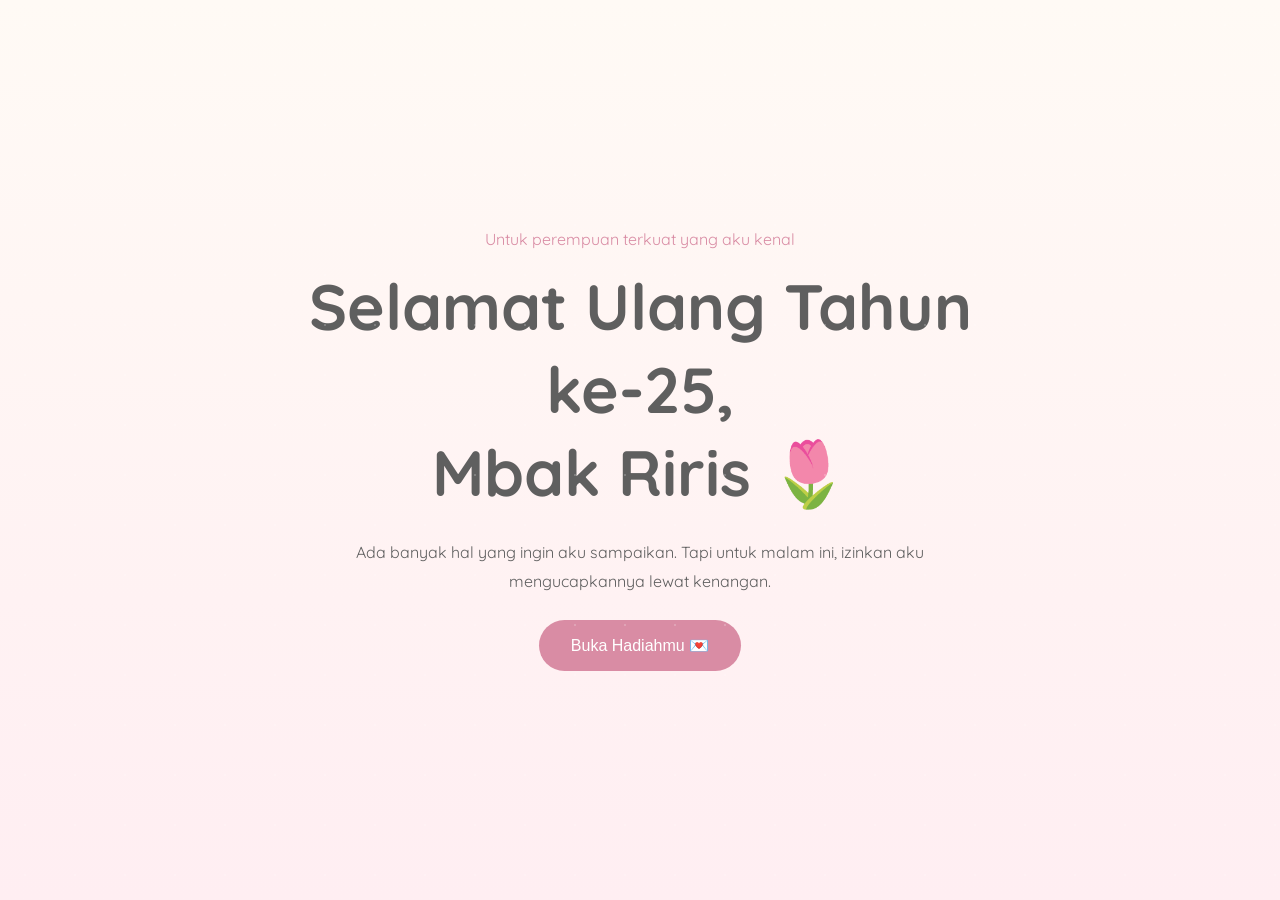
==== index.html @ a835fd6c "Add files via upload" ====
<!DOCTYPE html>
<html lang="id">
<head>
  <meta charset="UTF-8">
  <meta name="viewport" content="width=device-width, initial-scale=1.0">

  <title>Untuk Mbak Riris 💌</title>

  <link rel="preconnect" href="https://fonts.googleapis.com">
  <link rel="preconnect" href="https://fonts.gstatic.com" crossorigin>

  <link href="https://fonts.googleapis.com/css2?family=Quicksand:wght@400;500;700&family=Caveat:wght@500;700&display=swap" rel="stylesheet">

  <link rel="stylesheet" href="style.css">
</head>

<body>

  <div class="stars"></div>

  <section class="hero">
    <div class="hero-content">
      <p class="subtitle">Untuk perempuan terkuat yang aku kenal</p>

      <h1>Selamat Ulang Tahun ke-25,<br>Mbak Riris 🌷</h1>

      <p class="description">
        Ada banyak hal yang ingin aku sampaikan.
        Tapi untuk malam ini, izinkan aku mengucapkannya lewat kenangan.
      </p>

      <button id="openBtn">Buka Hadiahmu 💌</button>
    </div>
  </section>

  <main id="content" class="hidden">

    <section class="gallery-section">
      <h2>34 Kenangan Kita 📸</h2>
      <p class="section-desc">
        Tidak semua momen besar. Tapi semuanya berharga.
      </p>

      <div id="gallery" class="gallery"></div>
    </section>

    <section class="letter-section">
      <div class="letter-card">
        <h2>Untuk Mbak Riris 💖</h2>

        <div id="typedText"></div>
      </div>
    </section>

    <section class="closing">
      <h2>Sekarang giliran Mbak untuk bahagia ✨</h2>

      <p>
        Semoga usia 25 membawa lebih banyak ketenangan,
        kesehatan, kebahagiaan, dan orang-orang baik.
      </p>

      <p class="signature">
        Dengan sayang,<br>
        adikmu 🤍
      </p>
    </section>

  </main>

  <div id="modal" class="modal">
    <span id="closeModal">&times;</span>
    <img id="modalImg" src="" alt="">
    <p id="modalCaption"></p>
  </div>

  <audio id="music" loop>
    <source src="music.mp3" type="audio/mpeg">
  </audio>

  <script src="https://cdn.jsdelivr.net/npm/canvas-confetti@1.9.3/dist/confetti.browser.min.js"></script>
  <script src="script.js"></script>

</body>
</html>
---- style.css ----
:root {
  --pink: #f8d7da;
  --cream: #fffaf5;
  --text: #5f5f5f;
  --accent: #d98ca4;
}

* {
  margin: 0;
  padding: 0;
  box-sizing: border-box;
}

body {
  background: linear-gradient(to bottom, #fffaf5, #ffeef2);
  color: var(--text);
  font-family: "Quicksand", sans-serif;
  overflow-x: hidden;
}

.hidden {
  display: none;
}

.hero {
  min-height: 100vh;
  display: flex;
  align-items: center;
  justify-content: center;
  padding: 32px;
  text-align: center;
}

.hero-content {
  max-width: 700px;
}

.subtitle {
  color: var(--accent);
  margin-bottom: 16px;
}

h1 {
  font-size: clamp(2.5rem, 6vw, 4rem);
  line-height: 1.3;
}

.description {
  margin: 24px 0;
  line-height: 1.8;
}

button {
  background: var(--accent);
  color: white;
  border: none;
  border-radius: 999px;
  padding: 16px 32px;
  font-size: 1rem;
  cursor: pointer;
  transition: .3s;
}

button:hover {
  transform: translateY(-3px);
}

section {
  padding: 80px 24px;
}

h2 {
  text-align: center;
  margin-bottom: 16px;
}

.section-desc {
  text-align: center;
  margin-bottom: 40px;
}

.gallery {
  max-width: 1200px;
  margin: auto;
  display: grid;
  grid-template-columns: repeat(auto-fit, minmax(180px, 1fr));
  gap: 24px;
}

.photo-card {
  background: white;
  padding: 12px;
  border-radius: 12px;
  box-shadow: 0 10px 25px rgba(0,0,0,.08);
  cursor: pointer;
  transform: rotate(var(--rotate));
  transition: .3s;
}

.photo-card:hover {
  transform: scale(1.05) rotate(0deg);
}

.photo-card img {
  width: 100%;
  height: 220px;
  object-fit: cover;
  border-radius: 8px;
}

.photo-card p {
  font-family: "Caveat", cursive;
  text-align: center;
  margin-top: 12px;
  font-size: 1.3rem;
}

.letter-card {
  max-width: 800px;
  margin: auto;
  background: rgba(255,255,255,.7);
  backdrop-filter: blur(10px);
  padding: 40px;
  border-radius: 24px;
  line-height: 2;
  box-shadow: 0 10px 30px rgba(0,0,0,.08);
}

#typedText {
  white-space: pre-line;
}

.closing {
  text-align: center;
}

.signature {
  margin-top: 24px;
  font-family: "Caveat", cursive;
  font-size: 2rem;
}

.modal {
  display: none;
  position: fixed;
  inset: 0;
  background: rgba(0,0,0,.85);
  z-index: 999;
  padding: 20px;
  text-align: center;
}

.modal img {
  max-width: 90%;
  max-height: 75vh;
  margin-top: 40px;
  border-radius: 12px;
}

.modal p {
  color: white;
  margin-top: 16px;
}

#closeModal {
  color: white;
  position: absolute;
  top: 20px;
  right: 30px;
  font-size: 2rem;
  cursor: pointer;
}

.stars {
  position: fixed;
  inset: 0;
  background-image:
    radial-gradient(white 1px, transparent 1px);
  background-size: 50px 50px;
  opacity: .2;
  pointer-events: none;
}
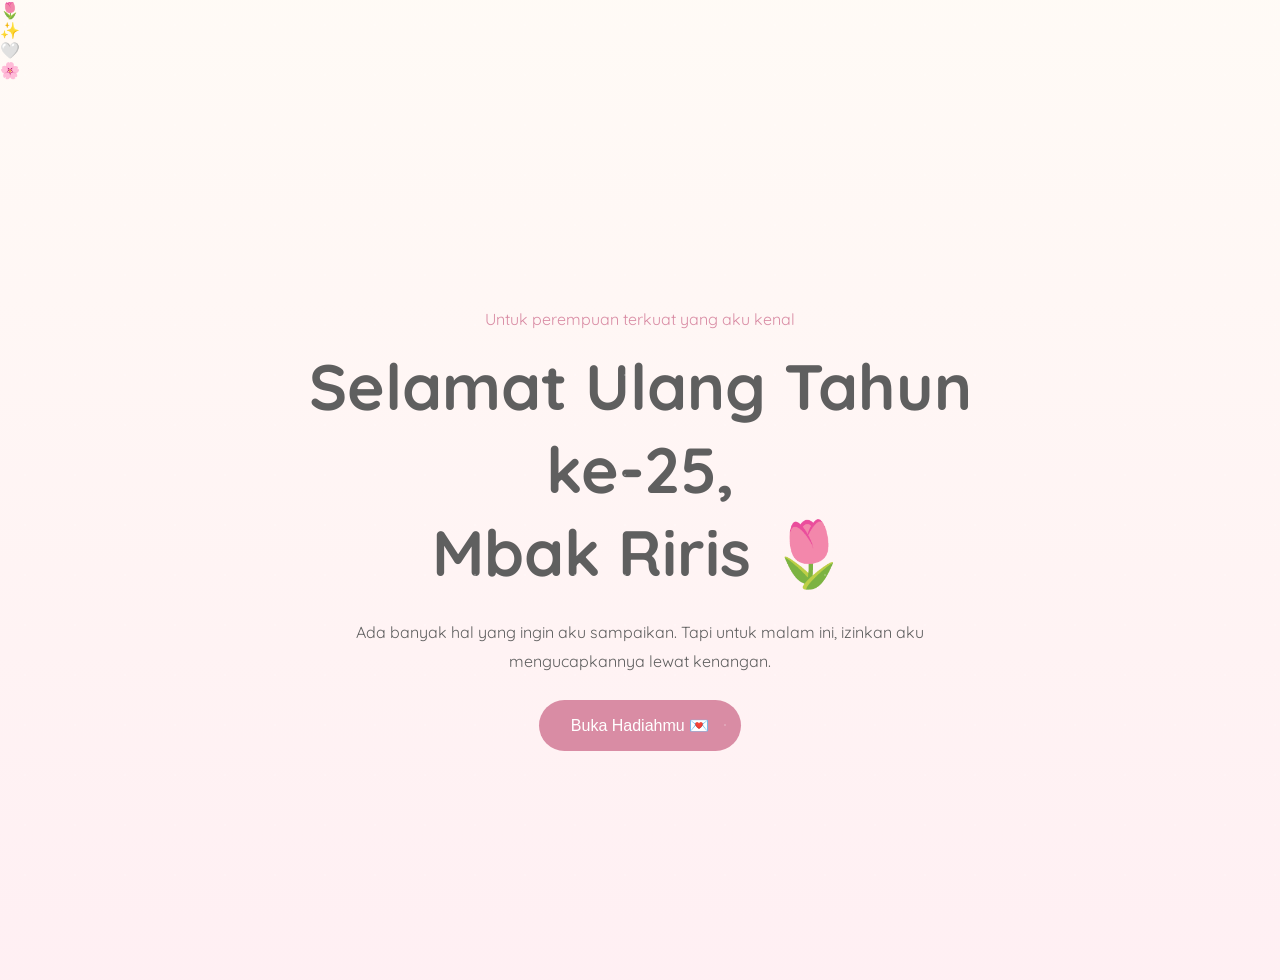
==== commit d0c8ae2c: "Enhance index.html with floating elements Added floating elements for decoration and improved struct" ====
--- a/index.html
+++ b/index.html
@@ -15,7 +15,10 @@
 </head>
 
 <body>
-
+  <div class="floating">🌷</div>
+  <div class="floating delay1">✨</div>
+  <div class="floating delay2">🤍</div>
+  <div class="floating delay3">🌸</div>
   <div class="stars"></div>
 
   <section class="hero">
@@ -82,4 +85,4 @@
   <script src="script.js"></script>
 
 </body>
-</html>+</html>
--- a/style.css
+++ b/style.css
@@ -12,7 +12,8 @@
 }
 
 body {
-  background: linear-gradient(to bottom, #fffaf5, #ffeef2);
+  background:linear-gradient(rgba(255,250,245,0.92), rgba(255,238,242,0.92)),
+  url("https://www.transparenttextures.com/patterns/paper-fibers.png");
   color: var(--text);
   font-family: "Quicksand", sans-serif;
   overflow-x: hidden;
@@ -90,6 +91,8 @@
 .photo-card {
   background: white;
   padding: 12px;
+  display: flex;
+  flex-direction: column;
   border-radius: 12px;
   box-shadow: 0 10px 25px rgba(0,0,0,.08);
   cursor: pointer;
@@ -104,7 +107,7 @@
 .photo-card img {
   width: 100%;
   height: 220px;
-  object-fit: cover;
+  object-fit: contain;
   border-radius: 8px;
 }
 
@@ -179,4 +182,28 @@
   background-size: 50px 50px;
   opacity: .2;
   pointer-events: none;
-}+}
+
+@media (max-width: 768px) {
+
+  .gallery {
+    grid-template-columns: repeat(2, 1fr);
+    gap: 16px;
+  }
+
+  .photo-card img {
+    max-height: 250px;
+  }
+
+  .letter-card {
+    padding: 24px;
+  }
+
+  h1 {
+    font-size: 2.2rem;
+  }
+
+  h2 {
+    font-size: 1.6rem;
+  }
+}
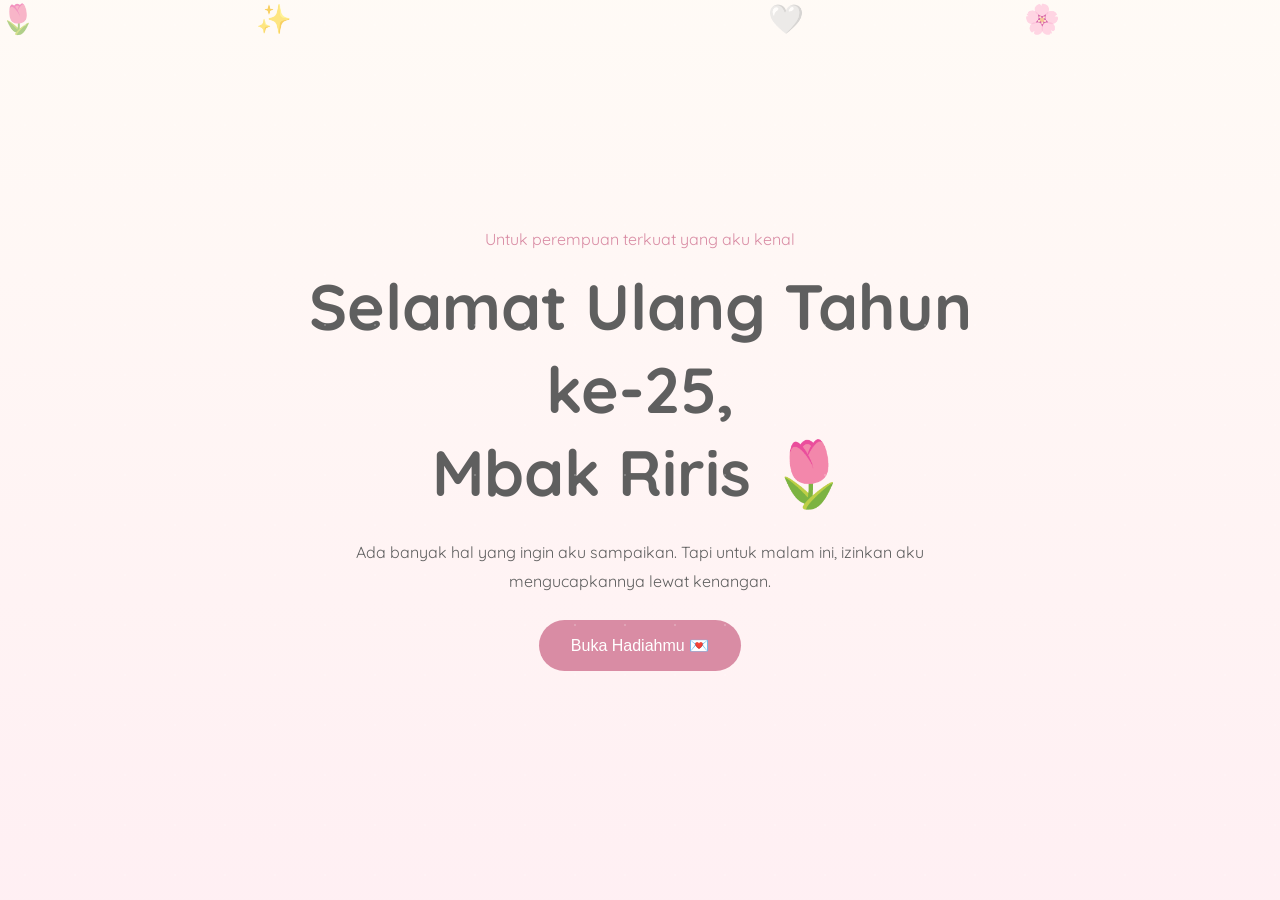
==== commit e3698f5f: "Add countdown to birthday message Added countdown element to the hero section." ====
--- a/index.html
+++ b/index.html
@@ -24,7 +24,9 @@
   <section class="hero">
     <div class="hero-content">
       <p class="subtitle">Untuk perempuan terkuat yang aku kenal</p>
-
+      
+      <p id="countdown"></p>
+      
       <h1>Selamat Ulang Tahun ke-25,<br>Mbak Riris 🌷</h1>
 
       <p class="description">
--- a/style.css
+++ b/style.css
@@ -207,3 +207,36 @@
     font-size: 1.6rem;
   }
 }
+
+.floating {
+  position: fixed;
+  font-size: 1.8rem;
+  animation: float 12s linear infinite;
+  opacity: .6;
+  pointer-events: none;
+}
+
+.delay1 {
+  left: 20%;
+  animation-delay: 3s;
+}
+
+.delay2 {
+  left: 60%;
+  animation-delay: 6s;
+}
+
+.delay3 {
+  left: 80%;
+  animation-delay: 9s;
+}
+
+@keyframes float {
+  from {
+    transform: translateY(110vh);
+  }
+
+  to {
+    transform: translateY(-20vh);
+  }
+}
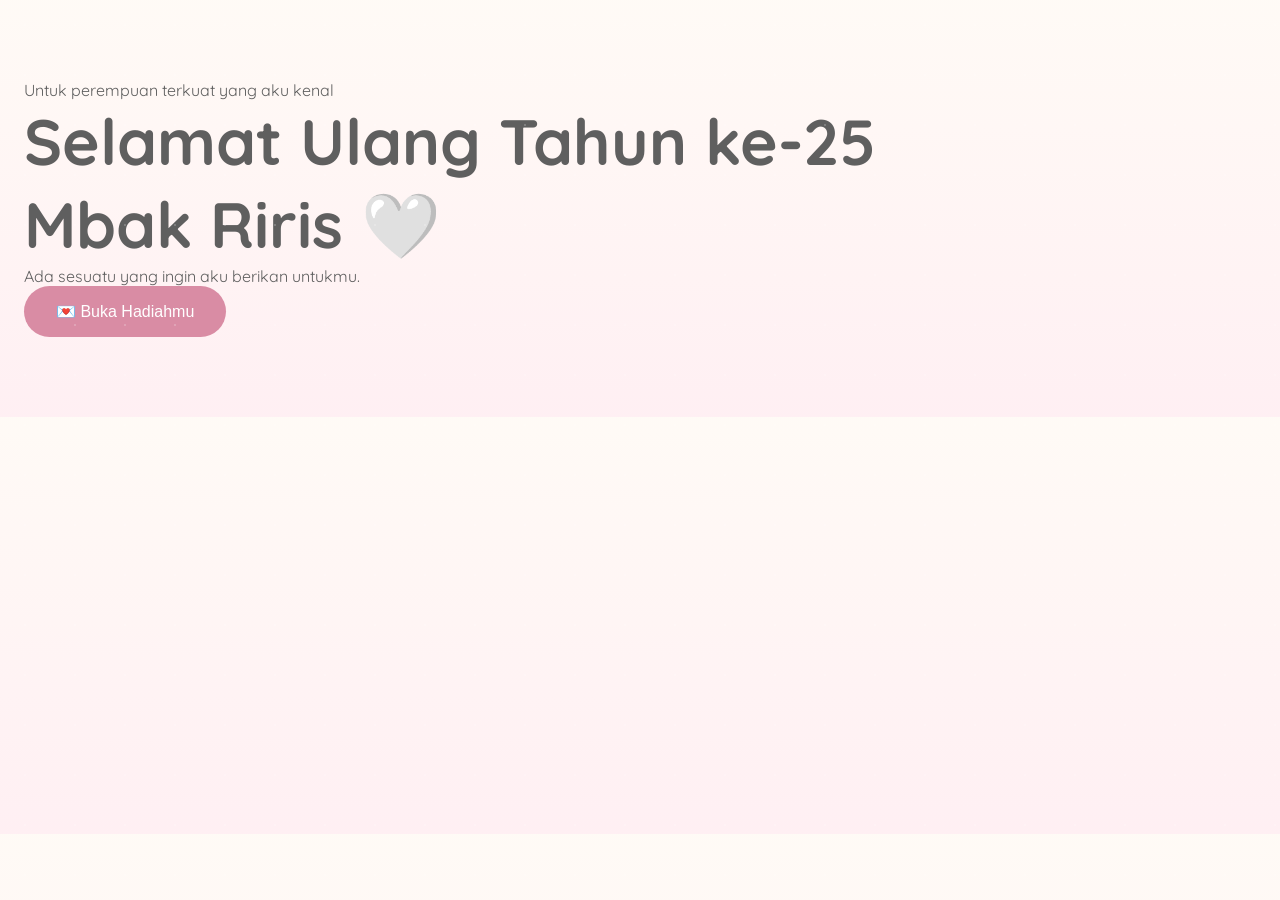
==== commit 81da8679: "Revise index.html for birthday celebration layout Updated the HTML structure and content for a birth" ====
--- a/index.html
+++ b/index.html
@@ -4,86 +4,275 @@
   <meta charset="UTF-8">
   <meta name="viewport" content="width=device-width, initial-scale=1.0">
 
-  <title>Untuk Mbak Riris 💌</title>
+  <title>Untuk Mbak Riris 🤍</title>
 
   <link rel="preconnect" href="https://fonts.googleapis.com">
   <link rel="preconnect" href="https://fonts.gstatic.com" crossorigin>
 
-  <link href="https://fonts.googleapis.com/css2?family=Quicksand:wght@400;500;700&family=Caveat:wght@500;700&display=swap" rel="stylesheet">
+  <link href="https://fonts.googleapis.com/css2?family=Caveat:wght@400;700&family=Quicksand:wght@300;400;500;600;700&display=swap" rel="stylesheet">
 
   <link rel="stylesheet" href="style.css">
 </head>
-
 <body>
-  <div class="floating">🌷</div>
-  <div class="floating delay1">✨</div>
-  <div class="floating delay2">🤍</div>
-  <div class="floating delay3">🌸</div>
-  <div class="stars"></div>
-
-  <section class="hero">
-    <div class="hero-content">
-      <p class="subtitle">Untuk perempuan terkuat yang aku kenal</p>
-      
-      <p id="countdown"></p>
-      
-      <h1>Selamat Ulang Tahun ke-25,<br>Mbak Riris 🌷</h1>
-
-      <p class="description">
-        Ada banyak hal yang ingin aku sampaikan.
-        Tapi untuk malam ini, izinkan aku mengucapkannya lewat kenangan.
-      </p>
-
-      <button id="openBtn">Buka Hadiahmu 💌</button>
-    </div>
-  </section>
-
-  <main id="content" class="hidden">
-
-    <section class="gallery-section">
-      <h2>34 Kenangan Kita 📸</h2>
-      <p class="section-desc">
-        Tidak semua momen besar. Tapi semuanya berharga.
-      </p>
-
-      <div id="gallery" class="gallery"></div>
-    </section>
-
-    <section class="letter-section">
-      <div class="letter-card">
-        <h2>Untuk Mbak Riris 💖</h2>
-
-        <div id="typedText"></div>
-      </div>
-    </section>
-
-    <section class="closing">
-      <h2>Sekarang giliran Mbak untuk bahagia ✨</h2>
-
-      <p>
-        Semoga usia 25 membawa lebih banyak ketenangan,
-        kesehatan, kebahagiaan, dan orang-orang baik.
-      </p>
-
-      <p class="signature">
-        Dengan sayang,<br>
-        adikmu 🤍
-      </p>
-    </section>
-
-  </main>
-
-  <div id="modal" class="modal">
-    <span id="closeModal">&times;</span>
-    <img id="modalImg" src="" alt="">
-    <p id="modalCaption"></p>
-  </div>
-
-  <audio id="music" loop>
+
+  <!-- Musik -->
+  <audio id="bgMusic" loop>
     <source src="music.mp3" type="audio/mpeg">
   </audio>
 
-  <script src="https://cdn.jsdelivr.net/npm/canvas-confetti@1.9.3/dist/confetti.browser.min.js"></script>
+  <!-- Bintang -->
+  <div class="stars"></div>
+
+  <!-- ========================= -->
+  <!-- OPENING -->
+  <!-- ========================= -->
+
+  <section id="opening" class="screen active">
+
+    <div class="opening-content">
+
+      <p class="opening-small">
+        Untuk perempuan terkuat yang aku kenal
+      </p>
+
+      <h1>
+        Selamat Ulang Tahun ke-25
+        <br>
+        Mbak Riris 🤍
+      </h1>
+
+      <p class="opening-desc">
+        Ada sesuatu yang ingin aku berikan untukmu.
+      </p>
+
+      <button id="startBtn">
+        💌 Buka Hadiahmu
+      </button>
+
+    </div>
+
+  </section>
+
+  <!-- ========================= -->
+  <!-- 25 TAHUN -->
+  <!-- ========================= -->
+
+  <section id="intro25" class="screen hidden">
+
+    <div class="intro-box">
+
+      <h2>25 Tahun</h2>
+
+      <div class="numbers">
+
+        <div class="number-card">
+          <span>25</span>
+          <p>Tahun</p>
+        </div>
+
+        <div class="number-card">
+          <span>300</span>
+          <p>Bulan</p>
+        </div>
+
+        <div class="number-card">
+          <span>9.131</span>
+          <p>Hari</p>
+        </div>
+
+        <div class="number-card">
+          <span>219.144</span>
+          <p>Jam</p>
+        </div>
+
+      </div>
+
+      <p class="intro-text">
+        Dan selama itu pula,
+        banyak orang beruntung karena pernah mengenal Mbak Riris.
+      </p>
+
+      <button id="toScrapbook">
+        ✨ Lihat Kenangan Kita
+      </button>
+
+    </div>
+
+  </section>
+
+  <!-- ========================= -->
+  <!-- SCRAPBOOK -->
+  <!-- ========================= -->
+
+  <section id="scrapbook" class="screen hidden">
+
+    <div class="section-title">
+      <h2>📸 Scrapbook Kenangan</h2>
+      <p>
+        Klik foto mana saja untuk membuka kenangannya.
+      </p>
+    </div>
+
+    <div id="scrapbookGallery" class="scrapbook-gallery">
+
+      <!-- otomatis dari JS -->
+
+    </div>
+
+    <div class="next-section">
+      <button id="toJar">
+        🏺 Lanjut ke Memory Jar
+      </button>
+    </div>
+
+  </section>
+
+  <!-- ========================= -->
+  <!-- MEMORY JAR -->
+  <!-- ========================= -->
+
+  <section id="memoryJarSection" class="screen hidden">
+
+    <div class="section-title">
+      <h2>🏺 Memory Jar</h2>
+
+      <p>
+        Sebelum lanjut, ada beberapa harapan kecil
+        yang ingin aku simpan untuk Mbak Riris.
+      </p>
+    </div>
+
+    <div class="jar-container">
+
+      <div id="memoryJar" class="jar">
+        🏺
+      </div>
+
+      <div id="memoryMessage" class="memory-message">
+        Klik toplesnya 🤍
+      </div>
+
+    </div>
+
+    <div class="next-section">
+      <button id="toLetter">
+        💌 Buka Surat
+      </button>
+    </div>
+
+  </section>
+
+  <!-- ========================= -->
+  <!-- SURAT -->
+  <!-- ========================= -->
+
+  <section id="letterSection" class="screen hidden">
+
+    <div class="section-title">
+      <h2>💌 Untuk Mbak Riris</h2>
+    </div>
+
+    <div id="envelope" class="envelope">
+
+      <div class="envelope-front">
+        📨
+        <p>Untuk Mbak Riris</p>
+      </div>
+
+    </div>
+
+    <div id="letterContainer" class="letter-container hidden">
+
+      <div class="letter-paper">
+
+        <p id="typedLetter"></p>
+
+      </div>
+
+    </div>
+
+    <div class="next-section">
+      <button id="toSecret">
+        🤍 Jangan Klik
+      </button>
+    </div>
+
+  </section>
+
+  <!-- ========================= -->
+  <!-- SECRET -->
+  <!-- ========================= -->
+
+  <section id="secretSection" class="screen hidden">
+
+    <div class="secret-box">
+
+      <h2>🤍</h2>
+
+      <div id="secretText">
+
+      </div>
+
+      <button id="toClosing">
+        🌅 Lanjut
+      </button>
+
+    </div>
+
+  </section>
+
+  <!-- ========================= -->
+  <!-- PENUTUP -->
+  <!-- ========================= -->
+
+  <section id="closing" class="screen hidden">
+
+    <div class="closing-box">
+
+      <h2>
+        Selamat Ulang Tahun, Mbak Riris 🌷
+      </h2>
+
+      <p>
+        Selama ini Mbak Riris sudah menjadi tempat pulang bagi banyak orang.
+      </p>
+
+      <p>
+        Sekarang semoga Mbak Riris juga menemukan seseorang yang membuat Mbak Riris merasa pulang.
+      </p>
+
+      <p>
+        Semoga lebih banyak hal baik menemukanmu.
+      </p>
+
+      <div class="signature">
+        Dengan penuh sayang,
+        <br>
+        Adikmu 🤍
+      </div>
+
+    </div>
+
+  </section>
+
+  <!-- ========================= -->
+  <!-- MODAL FOTO -->
+  <!-- ========================= -->
+
+  <div id="photoModal" class="modal">
+
+    <span id="closeModal">&times;</span>
+
+    <div class="modal-content">
+
+      <img id="modalImg" src="" alt="">
+
+      <p id="modalCaption"></p>
+
+    </div>
+
+  </div>
+
   <script src="script.js"></script>
 
 </body>
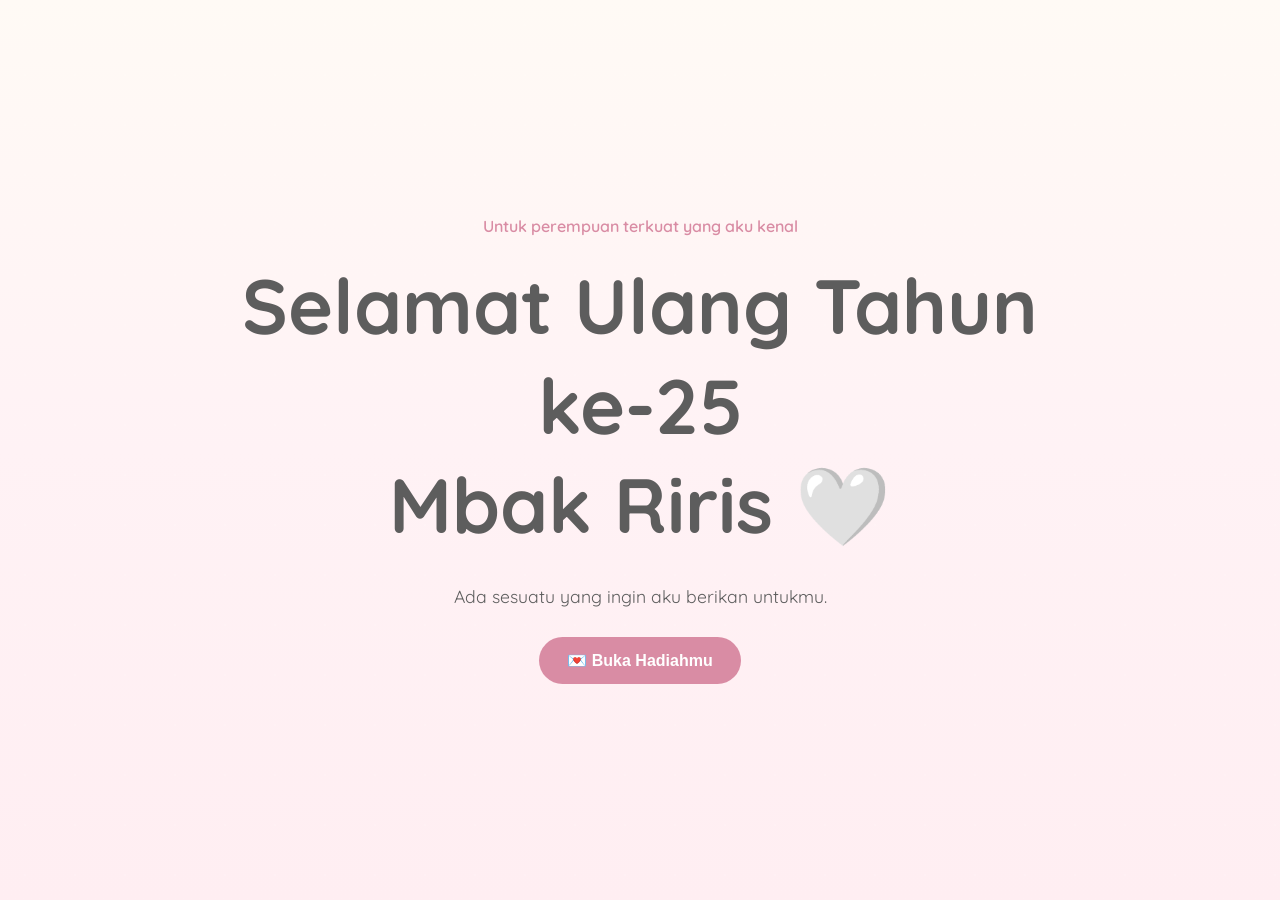
==== commit 700652c5: "Update index.html" ====
--- a/index.html
+++ b/index.html
@@ -10,7 +10,7 @@
   <link rel="preconnect" href="https://fonts.gstatic.com" crossorigin>
 
   <link href="https://fonts.googleapis.com/css2?family=Caveat:wght@400;700&family=Quicksand:wght@300;400;500;600;700&display=swap" rel="stylesheet">
-
+  <script src="https://cdn.jsdelivr.net/npm/canvas-confetti@1.9.3/dist/confetti.browser.min.js"></script>
   <link rel="stylesheet" href="style.css">
 </head>
 <body>
@@ -22,7 +22,7 @@
 
   <!-- Bintang -->
   <div class="stars"></div>
-
+  <div id="petals"></div>
   <!-- ========================= -->
   <!-- OPENING -->
   <!-- ========================= -->
@@ -45,6 +45,8 @@
         Ada sesuatu yang ingin aku berikan untukmu.
       </p>
 
+      <p id="countdown"></p>
+      
       <button id="startBtn">
         💌 Buka Hadiahmu
       </button>
--- a/style.css
+++ b/style.css
@@ -1,242 +1,568 @@
 :root {
-  --pink: #f8d7da;
-  --cream: #fffaf5;
-  --text: #5f5f5f;
-  --accent: #d98ca4;
-}
-
-* {
-  margin: 0;
-  padding: 0;
-  box-sizing: border-box;
-}
-
-body {
-  background:linear-gradient(rgba(255,250,245,0.92), rgba(255,238,242,0.92)),
-  url("https://www.transparenttextures.com/patterns/paper-fibers.png");
-  color: var(--text);
-  font-family: "Quicksand", sans-serif;
-  overflow-x: hidden;
-}
-
-.hidden {
-  display: none;
-}
-
-.hero {
-  min-height: 100vh;
-  display: flex;
-  align-items: center;
-  justify-content: center;
-  padding: 32px;
-  text-align: center;
-}
-
-.hero-content {
-  max-width: 700px;
-}
-
-.subtitle {
-  color: var(--accent);
-  margin-bottom: 16px;
-}
-
-h1 {
-  font-size: clamp(2.5rem, 6vw, 4rem);
-  line-height: 1.3;
-}
-
-.description {
-  margin: 24px 0;
-  line-height: 1.8;
-}
-
-button {
-  background: var(--accent);
-  color: white;
-  border: none;
-  border-radius: 999px;
-  padding: 16px 32px;
-  font-size: 1rem;
-  cursor: pointer;
-  transition: .3s;
-}
-
-button:hover {
-  transform: translateY(-3px);
-}
-
-section {
-  padding: 80px 24px;
-}
-
-h2 {
-  text-align: center;
-  margin-bottom: 16px;
-}
-
-.section-desc {
-  text-align: center;
-  margin-bottom: 40px;
-}
-
-.gallery {
-  max-width: 1200px;
-  margin: auto;
-  display: grid;
-  grid-template-columns: repeat(auto-fit, minmax(180px, 1fr));
-  gap: 24px;
-}
-
-.photo-card {
-  background: white;
-  padding: 12px;
-  display: flex;
-  flex-direction: column;
-  border-radius: 12px;
-  box-shadow: 0 10px 25px rgba(0,0,0,.08);
-  cursor: pointer;
-  transform: rotate(var(--rotate));
-  transition: .3s;
-}
-
-.photo-card:hover {
-  transform: scale(1.05) rotate(0deg);
-}
-
-.photo-card img {
-  width: 100%;
-  height: 220px;
-  object-fit: contain;
-  border-radius: 8px;
-}
-
-.photo-card p {
-  font-family: "Caveat", cursive;
-  text-align: center;
-  margin-top: 12px;
-  font-size: 1.3rem;
-}
-
-.letter-card {
-  max-width: 800px;
-  margin: auto;
-  background: rgba(255,255,255,.7);
-  backdrop-filter: blur(10px);
-  padding: 40px;
-  border-radius: 24px;
-  line-height: 2;
-  box-shadow: 0 10px 30px rgba(0,0,0,.08);
-}
-
-#typedText {
-  white-space: pre-line;
-}
-
-.closing {
-  text-align: center;
-}
-
-.signature {
-  margin-top: 24px;
-  font-family: "Caveat", cursive;
-  font-size: 2rem;
-}
-
-.modal {
-  display: none;
-  position: fixed;
-  inset: 0;
-  background: rgba(0,0,0,.85);
-  z-index: 999;
-  padding: 20px;
-  text-align: center;
-}
-
-.modal img {
-  max-width: 90%;
-  max-height: 75vh;
-  margin-top: 40px;
-  border-radius: 12px;
-}
-
-.modal p {
-  color: white;
-  margin-top: 16px;
-}
-
-#closeModal {
-  color: white;
-  position: absolute;
-  top: 20px;
-  right: 30px;
-  font-size: 2rem;
-  cursor: pointer;
-}
-
-.stars {
-  position: fixed;
-  inset: 0;
+  --bg1: #fffaf5;
+  --bg2: #ffeef2;
+  --paper: #fffdf8;
+  --pink: #d98ca4;
+  --pink-light: #f7dce5;
+  --text: #5d5d5d;
+  --shadow: rgba(0,0,0,.12);
+}
+
+*{
+  margin:0;
+  padding:0;
+  box-sizing:border-box;
+}
+
+html{
+  scroll-behavior:smooth;
+}
+
+body{
+  font-family:"Quicksand",sans-serif;
+  color:var(--text);
+  background:
+    linear-gradient(
+      to bottom,
+      #fffaf5,
+      #fff2f5,
+      #ffeef2
+    );
+  overflow-x:hidden;
+  min-height:100vh;
+}
+
+/* ===================== */
+/* UTILITIES */
+/* ===================== */
+
+.hidden{
+  display:none !important;
+}
+
+.screen{
+  min-height:100vh;
+  padding:60px 20px;
+}
+
+button{
+  border:none;
+  border-radius:999px;
+  padding:14px 28px;
+  cursor:pointer;
+  background:var(--pink);
+  color:white;
+  font-size:1rem;
+  font-weight:600;
+  transition:.3s;
+}
+
+button:hover{
+  transform:translateY(-3px);
+}
+
+.section-title{
+  text-align:center;
+  margin-bottom:50px;
+}
+
+.section-title h2{
+  font-size:2.5rem;
+  margin-bottom:12px;
+}
+
+.section-title p{
+  max-width:700px;
+  margin:auto;
+  line-height:1.8;
+}
+
+/* ===================== */
+/* STARS */
+/* ===================== */
+
+.stars{
+  position:fixed;
+  inset:0;
+  pointer-events:none;
+  z-index:-1;
+  opacity:.15;
+
   background-image:
     radial-gradient(white 1px, transparent 1px);
-  background-size: 50px 50px;
-  opacity: .2;
-  pointer-events: none;
-}
-
-@media (max-width: 768px) {
-
-  .gallery {
-    grid-template-columns: repeat(2, 1fr);
-    gap: 16px;
-  }
-
-  .photo-card img {
-    max-height: 250px;
-  }
-
-  .letter-card {
-    padding: 24px;
-  }
-
-  h1 {
-    font-size: 2.2rem;
-  }
-
-  h2 {
-    font-size: 1.6rem;
-  }
-}
-
-.floating {
-  position: fixed;
-  font-size: 1.8rem;
-  animation: float 12s linear infinite;
-  opacity: .6;
-  pointer-events: none;
-}
-
-.delay1 {
-  left: 20%;
-  animation-delay: 3s;
-}
-
-.delay2 {
-  left: 60%;
-  animation-delay: 6s;
-}
-
-.delay3 {
-  left: 80%;
-  animation-delay: 9s;
-}
-
-@keyframes float {
-  from {
-    transform: translateY(110vh);
-  }
-
-  to {
-    transform: translateY(-20vh);
-  }
-}
+
+  background-size:50px 50px;
+}
+
+/* ===================== */
+/* OPENING */
+/* ===================== */
+
+#opening{
+  display:flex;
+  align-items:center;
+  justify-content:center;
+  text-align:center;
+}
+
+.opening-content{
+  max-width:800px;
+}
+
+.opening-small{
+  color:var(--pink);
+  margin-bottom:20px;
+  font-weight:600;
+}
+
+.opening-content h1{
+  font-size:clamp(2.7rem,6vw,5rem);
+  line-height:1.3;
+}
+
+.opening-desc{
+  margin:30px 0;
+  font-size:1.1rem;
+}
+
+#countdown{
+
+margin-bottom:30px;
+
+font-weight:600;
+
+color:#d98ca4;
+
+font-size:1.1rem;
+
+}
+
+/* ===================== */
+/* 25 TAHUN */
+/* ===================== */
+
+.intro-box{
+  max-width:1000px;
+  margin:auto;
+  text-align:center;
+}
+
+.intro-box h2{
+  font-size:4rem;
+  margin-bottom:50px;
+}
+
+.numbers{
+  display:grid;
+  grid-template-columns:repeat(auto-fit,minmax(180px,1fr));
+  gap:20px;
+  margin-bottom:40px;
+}
+
+.number-card{
+  background:white;
+  border-radius:20px;
+  padding:30px;
+  box-shadow:0 15px 30px rgba(0,0,0,.08);
+}
+
+.number-card span{
+  display:block;
+  font-size:2.5rem;
+  font-weight:700;
+  color:var(--pink);
+}
+
+.intro-text{
+  max-width:700px;
+  margin:auto;
+  line-height:2;
+  margin-bottom:30px;
+}
+
+/* ===================== */
+/* SCRAPBOOK */
+/* ===================== */
+
+.scrapbook-gallery{
+  max-width:1400px;
+  margin:auto;
+
+  display:grid;
+  grid-template-columns:
+  repeat(auto-fit,minmax(220px,1fr));
+
+  gap:35px;
+}
+
+.photo-card{
+  background:white;
+  padding:12px 12px 20px;
+
+  border-radius:10px;
+
+  box-shadow:
+  0 15px 25px rgba(0,0,0,.12);
+
+  cursor:pointer;
+
+  transition:.3s;
+
+  position:relative;
+}
+
+.photo-card:hover{
+  transform:scale(1.05) rotate(0deg);
+}
+
+.photo-card::before{
+  content:"";
+
+  position:absolute;
+
+  width:70px;
+  height:22px;
+
+  background:
+  rgba(255,240,210,.85);
+
+  top:-10px;
+  left:50%;
+
+  transform:translateX(-50%) rotate(-3deg);
+}
+
+.photo-card img{
+  width:100%;
+  max-height:320px;
+  height:auto;
+  object-fit:contain;
+
+  border-radius:8px;
+}
+
+.photo-card p{
+  margin-top:15px;
+
+  text-align:center;
+
+  font-family:"Caveat",cursive;
+  font-size:1.5rem;
+}
+
+/* ===================== */
+/* NEXT BUTTON */
+/* ===================== */
+
+.next-section{
+  text-align:center;
+  margin-top:60px;
+}
+
+/* ===================== */
+/* MEMORY JAR */
+/* ===================== */
+
+.jar-container{
+  text-align:center;
+}
+
+.jar{
+  font-size:8rem;
+  cursor:pointer;
+
+  transition:.3s;
+}
+
+.jar:hover{
+  transform:scale(1.08);
+}
+
+.memory-message{
+  margin-top:30px;
+
+  max-width:700px;
+
+  margin-left:auto;
+  margin-right:auto;
+
+  background:white;
+
+  border-radius:20px;
+
+  padding:25px;
+
+  line-height:1.8;
+
+  box-shadow:
+  0 10px 25px rgba(0,0,0,.08);
+}
+
+/* ===================== */
+/* ENVELOPE */
+/* ===================== */
+
+.envelope{
+  width:250px;
+  height:180px;
+
+  margin:auto;
+
+  background:#f4d8df;
+
+  border-radius:10px;
+
+  display:flex;
+  align-items:center;
+  justify-content:center;
+
+  cursor:pointer;
+
+  transition:.3s;
+}
+
+.envelope:hover{
+  transform:scale(1.05);
+}
+
+.envelope-front{
+  text-align:center;
+}
+
+.envelope-front p{
+  margin-top:12px;
+  font-weight:600;
+}
+
+.letter-container{
+  margin-top:40px;
+}
+
+.letter-paper{
+  max-width:850px;
+  margin:auto;
+
+  background:var(--paper);
+
+  padding:50px;
+
+  border-radius:25px;
+
+  line-height:2;
+
+  box-shadow:
+  0 15px 35px rgba(0,0,0,.08);
+}
+
+#typedLetter{
+  white-space:pre-line;
+}
+
+/* ===================== */
+/* SECRET */
+/* ===================== */
+
+#secretSection{
+  background:
+  linear-gradient(
+  to bottom,
+  #1e1e2f,
+  #12121f
+  );
+
+  color:white;
+}
+
+.secret-box{
+  max-width:900px;
+  margin:auto;
+
+  text-align:center;
+
+  padding-top:100px;
+}
+
+.secret-box h2{
+  font-size:4rem;
+  margin-bottom:30px;
+}
+
+#secretText{
+  font-size:1.3rem;
+  line-height:2.2;
+
+  min-height:250px;
+}
+
+/* ===================== */
+/* CLOSING */
+/* ===================== */
+
+#closing{
+  background:
+  linear-gradient(
+    to bottom,
+    #fff4ea,
+    #fff8d8
+  );
+}
+
+.closing-box{
+  max-width:900px;
+  margin:auto;
+
+  text-align:center;
+}
+
+.closing-box h2{
+  font-size:3rem;
+  margin-bottom:30px;
+}
+
+.closing-box p{
+  margin-bottom:18px;
+  line-height:2;
+}
+
+.signature{
+  margin-top:40px;
+
+  font-family:"Caveat",cursive;
+
+  font-size:2.2rem;
+}
+
+/* ===================== */
+/* MODAL */
+/* ===================== */
+
+.modal{
+  display:none;
+
+  position:fixed;
+  inset:0;
+
+  background:rgba(0,0,0,.9);
+
+  z-index:9999;
+
+  justify-content:center;
+  align-items:center;
+
+  padding:20px;
+}
+
+.modal-content{
+  text-align:center;
+}
+
+.modal img{
+  max-width:90vw;
+  max-height:75vh;
+
+  border-radius:15px;
+}
+
+.modal p{
+  color:white;
+  margin-top:20px;
+  font-size:1.2rem;
+}
+
+#closeModal{
+  position:absolute;
+
+  top:20px;
+  right:30px;
+
+  color:white;
+
+  font-size:3rem;
+
+  cursor:pointer;
+}
+
+/* ===================== */
+/* MOBILE */
+/* ===================== */
+
+@media(max-width:768px){
+
+  .opening-content h1{
+    font-size:2.5rem;
+  }
+
+  .intro-box h2{
+    font-size:3rem;
+  }
+
+  .section-title h2{
+    font-size:2rem;
+  }
+
+  .scrapbook-gallery{
+    grid-template-columns:
+    repeat(2,1fr);
+
+    gap:18px;
+  }
+
+  .photo-card img{
+    height:180px;
+  }
+
+  .photo-card p{
+    font-size:1.2rem;
+  }
+
+  .letter-paper{
+    padding:25px;
+  }
+
+  .jar{
+    font-size:6rem;
+  }
+
+  .closing-box h2{
+    font-size:2.2rem;
+  }
+
+}
+#petals{
+  position:fixed;
+  inset:0;
+  pointer-events:none;
+  overflow:hidden;
+  z-index:1;
+}
+
+.petal{
+
+  position:absolute;
+
+  top:-20px;
+
+  font-size:22px;
+
+  animation:
+  falling linear forwards;
+
+  opacity:.8;
+
+}
+
+@keyframes falling{
+
+  from{
+    transform:
+    translateY(-10vh)
+    rotate(0deg);
+  }
+
+  to{
+    transform:
+    translateY(110vh)
+    rotate(360deg);
+  }
+
+}
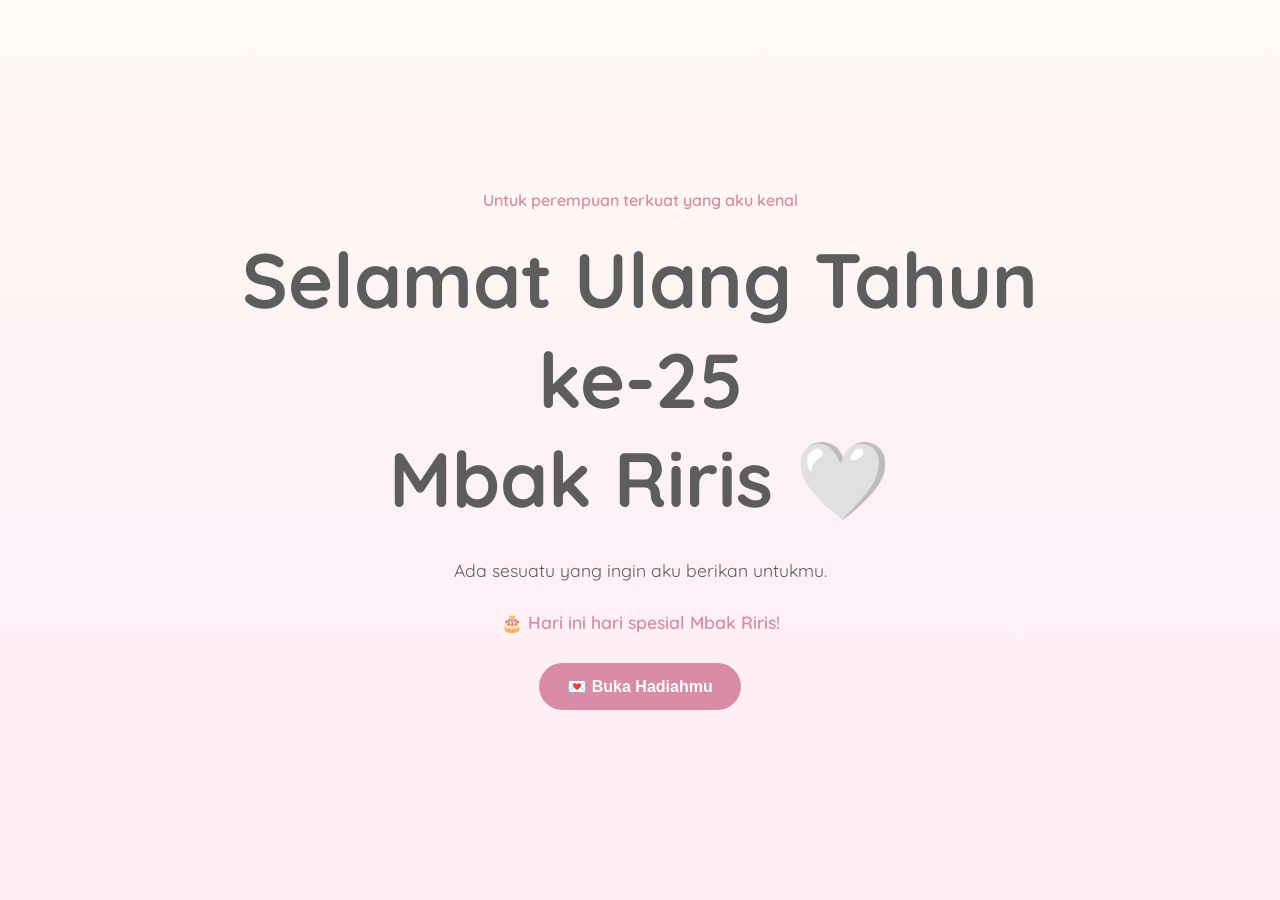
==== commit 4412633f: "Fix HTML structure and add back navigation buttons" ====
--- a/index.html
+++ b/index.html
@@ -60,7 +60,9 @@
   <!-- ========================= -->
 
   <section id="intro25" class="screen hidden">
-
+    <button id="backToOpening">
+    ← Kembali
+    </button>
     <div class="intro-box">
 
       <h2>25 Tahun</h2>
@@ -107,7 +109,9 @@
   <!-- ========================= -->
 
   <section id="scrapbook" class="screen hidden">
-
+    <button id="backTo25">
+    ← Kembali
+    </button>
     <div class="section-title">
       <h2>📸 Scrapbook Kenangan</h2>
       <p>
@@ -134,7 +138,9 @@
   <!-- ========================= -->
 
   <section id="memoryJarSection" class="screen hidden">
-
+    <button id="backToScrapbook">
+    ← Kembali
+    </button>
     <div class="section-title">
       <h2>🏺 Memory Jar</h2>
 
@@ -169,7 +175,9 @@
   <!-- ========================= -->
 
   <section id="letterSection" class="screen hidden">
-
+    <button id="backToJar">
+    ← Kembali
+    </button>
     <div class="section-title">
       <h2>💌 Untuk Mbak Riris</h2>
     </div>
@@ -206,7 +214,9 @@
   <!-- ========================= -->
 
   <section id="secretSection" class="screen hidden">
-
+    <button id="backToLetter">
+    ← Kembali
+    </button>
     <div class="secret-box">
 
       <h2>🤍</h2>
@@ -215,7 +225,7 @@
 
       </div>
 
-      <button id="toClosing">
+      <button id="toClosing" class="hidden">
         🌅 Lanjut
       </button>
 
